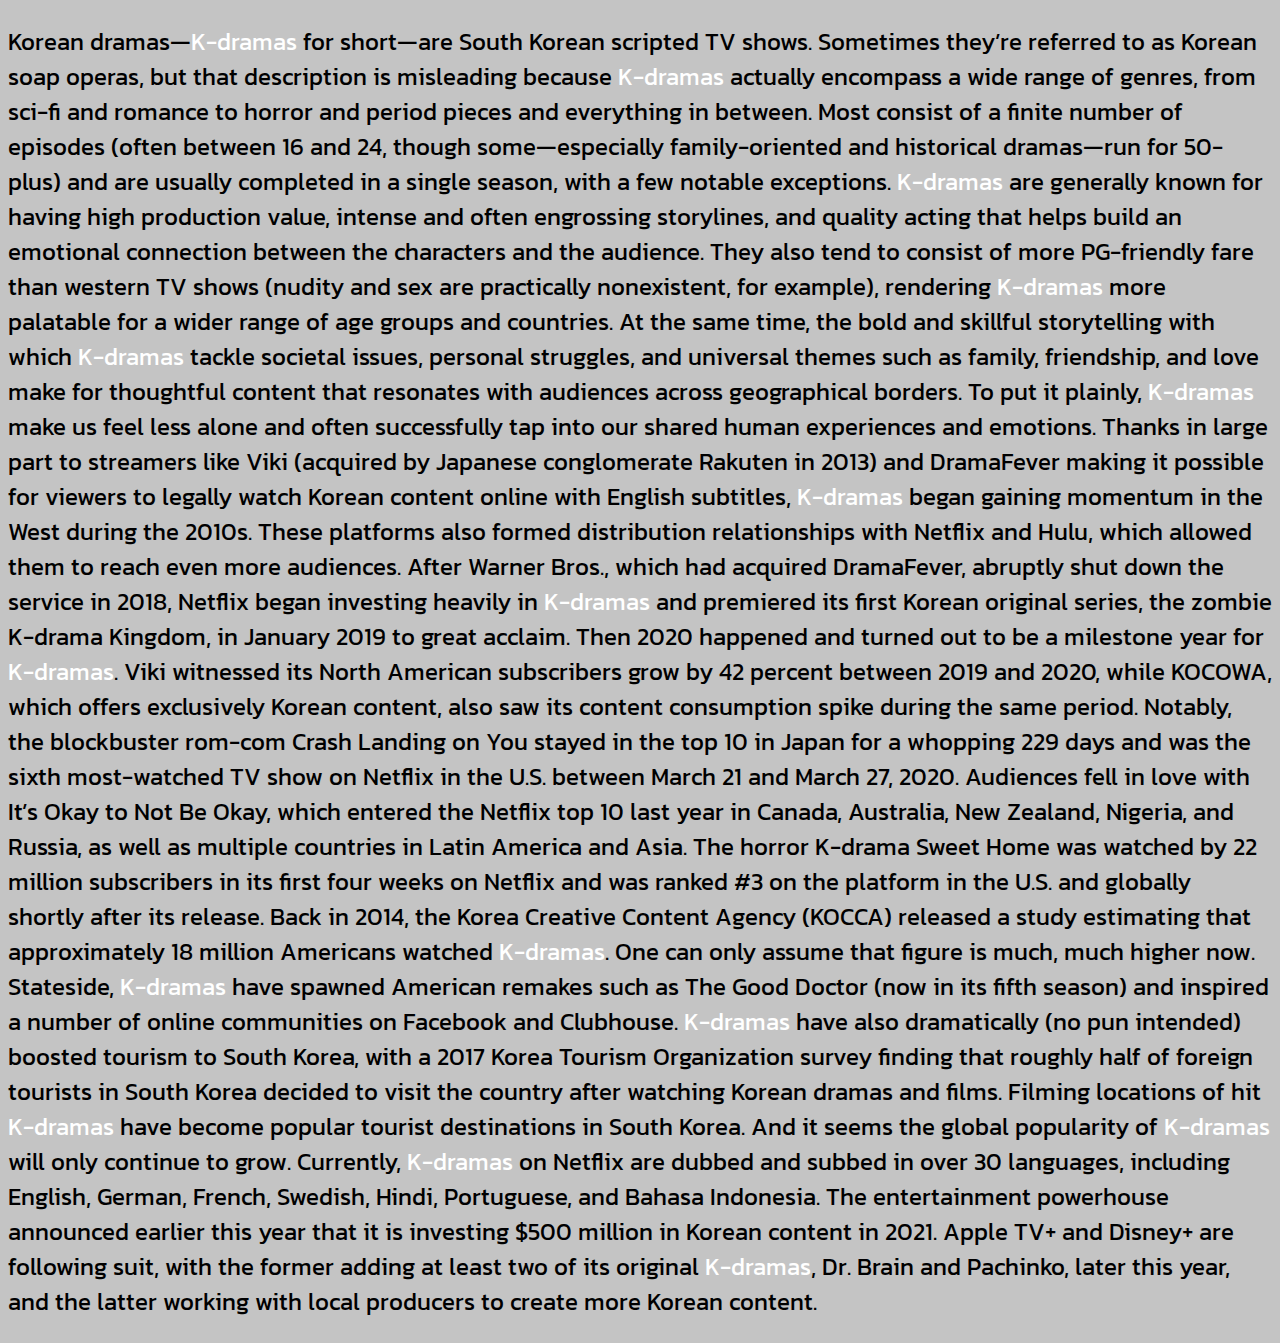
==== index.html @ 82282cb2 "Rename home.html to index.html" ====
<!DOCTYPE html>
<html>

<head>
	<title>Subculture</title>
	<meta charset="utf-8" />
	<meta name="viewport" content="width=device-width, initial-scale=1.0">
	<link rel="stylesheet" href="assets/css/home.css" type="text/css" />

	<link rel="preconnect" href="https://fonts.googleapis.com">
	<link rel="preconnect" href="https://fonts.gstatic.com" crossorigin>
	<link href="https://fonts.googleapis.com/css2?family=Kanit:wght@300&display=swap" rel="stylesheet">

</head>

<body>
<div>
<p class="description"> Korean dramas—K-dramas for short—are South Korean scripted TV shows. Sometimes they’re referred to as Korean soap operas, but that description is misleading because K-dramas actually encompass a wide range of genres, from sci-fi and romance to horror and period pieces and everything in between. Most consist of a finite number of episodes (often between 16 and 24, though some—especially family-oriented and historical dramas—run for 50-plus) and are usually completed in a single season, with a few notable exceptions. K-dramas are generally known for having high production value, intense and often engrossing storylines, and quality acting that helps build an emotional connection between the characters and the audience. They also tend to consist of more PG-friendly fare than western TV shows (nudity and sex are practically nonexistent, for example), rendering K-dramas more palatable for a wider range of age groups and countries. At the same time, the bold and skillful storytelling with which K-dramas tackle societal issues, personal struggles, and universal themes such as family, friendship, and love make for thoughtful content that resonates with audiences across geographical borders. To put it plainly, K-dramas make us feel less alone and often successfully tap into our shared human experiences and emotions. Thanks in large part to streamers like Viki (acquired by Japanese conglomerate Rakuten in 2013) and DramaFever making it possible for viewers to legally watch Korean content online with English subtitles, K-dramas began gaining momentum in the West during the 2010s. These platforms also formed distribution relationships with Netflix and Hulu, which allowed them to reach even more audiences. After Warner Bros., which had acquired DramaFever, abruptly shut down the service in 2018, Netflix began investing heavily in K-dramas and premiered its first Korean original series, the zombie K-drama Kingdom, in January 2019 to great acclaim. Then 2020 happened and turned out to be a milestone year for K-dramas. Viki witnessed its North American subscribers grow by 42 percent between 2019 and 2020, while KOCOWA, which offers exclusively Korean content, also saw its content consumption spike during the same period. Notably, the blockbuster rom-com Crash Landing on You stayed in the top 10 in Japan for a whopping 229 days and was the sixth most-watched TV show on Netflix in the U.S. between March 21 and March 27, 2020. Audiences fell in love with It’s Okay to Not Be Okay, which entered the Netflix top 10 last year in Canada, Australia, New Zealand, Nigeria, and Russia, as well as multiple countries in Latin America and Asia. The horror K-drama Sweet Home was watched by 22 million subscribers in its first four weeks on Netflix and was ranked #3 on the platform in the U.S. and globally shortly after its release. Back in 2014, the Korea Creative Content Agency (KOCCA) released a study estimating that approximately 18 million Americans watched K-dramas. One can only assume that figure is much, much higher now. Stateside, K-dramas have spawned American remakes such as The Good Doctor (now in its fifth season) and inspired a number of online communities on Facebook and Clubhouse. K-dramas have also dramatically (no pun intended) boosted tourism to South Korea, with a 2017 Korea Tourism Organization survey finding that roughly half of foreign tourists in South Korea decided to visit the country after watching Korean dramas and films. Filming locations of hit K-dramas have become popular tourist destinations in South Korea. And it seems the global popularity of K-dramas will only continue to grow. Currently, K-dramas on Netflix are dubbed and subbed in over 30 languages, including English, German, French, Swedish, Hindi, Portuguese, and Bahasa Indonesia. The entertainment powerhouse announced earlier this year that it is investing $500 million in Korean content in 2021. Apple TV+ and Disney+ are following suit, with the former adding at least two of its original K-dramas, Dr. Brain and Pachinko, later this year, and the latter working with local producers to create more Korean content.

<script>
document.body.innerHTML = document.body.innerHTML.replace(/K-dramas/g, '<a href="file:///Users/amrita.menon/Desktop/P2/test.html">K-dramas</a>');
</script>
</div>

</div>

</body>
</html>
---- assets/css/home.css ----
body {
  background-color: #c4c4c4;
}

.description{
  font-family: 'Kanit', sans-serif;
  font-size: 24px;
}

a:link {
  color: white;
  text-decoration: none;
}

a:visited{
  color: white;
  text-decoration: none;
}

a:hover {
  color: black;
  text-decoration: none;
}

a:active {
  color: black;
  text-decoration: none;
}
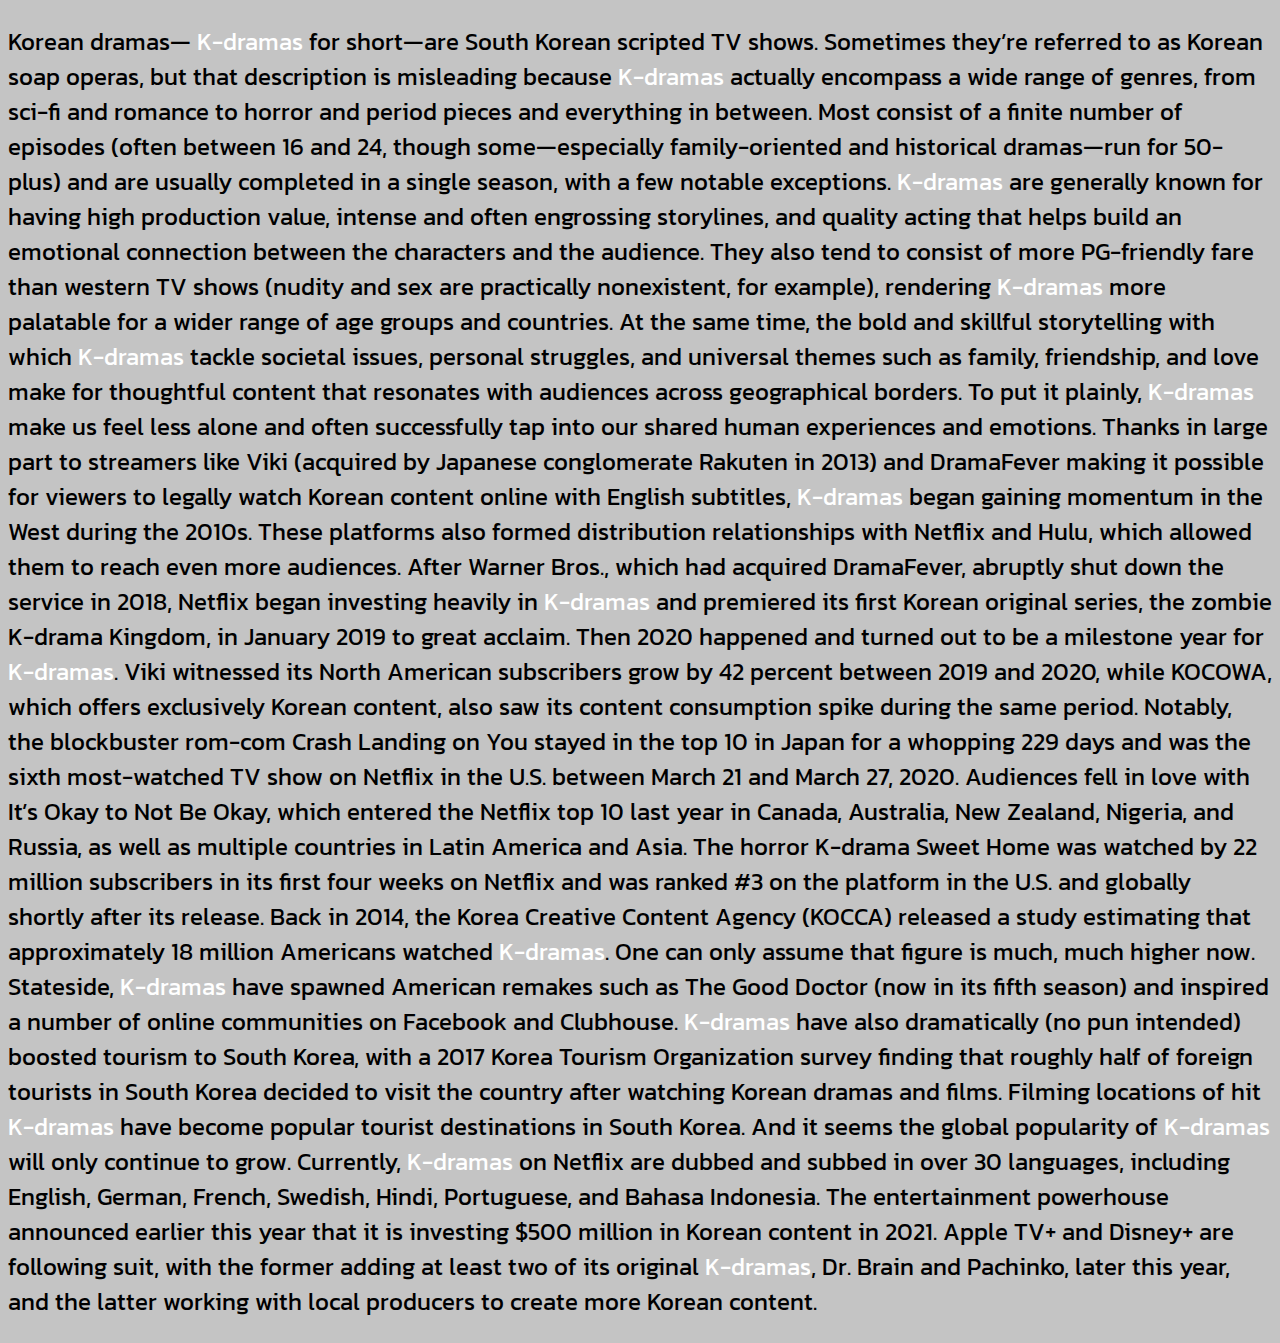
==== commit a7ce4e20: "Update index.html" ====
--- a/index.html
+++ b/index.html
@@ -15,7 +15,7 @@
 
 <body>
 <div>
-<p class="description"> Korean dramas—K-dramas for short—are South Korean scripted TV shows. Sometimes they’re referred to as Korean soap operas, but that description is misleading because K-dramas actually encompass a wide range of genres, from sci-fi and romance to horror and period pieces and everything in between. Most consist of a finite number of episodes (often between 16 and 24, though some—especially family-oriented and historical dramas—run for 50-plus) and are usually completed in a single season, with a few notable exceptions. K-dramas are generally known for having high production value, intense and often engrossing storylines, and quality acting that helps build an emotional connection between the characters and the audience. They also tend to consist of more PG-friendly fare than western TV shows (nudity and sex are practically nonexistent, for example), rendering K-dramas more palatable for a wider range of age groups and countries. At the same time, the bold and skillful storytelling with which K-dramas tackle societal issues, personal struggles, and universal themes such as family, friendship, and love make for thoughtful content that resonates with audiences across geographical borders. To put it plainly, K-dramas make us feel less alone and often successfully tap into our shared human experiences and emotions. Thanks in large part to streamers like Viki (acquired by Japanese conglomerate Rakuten in 2013) and DramaFever making it possible for viewers to legally watch Korean content online with English subtitles, K-dramas began gaining momentum in the West during the 2010s. These platforms also formed distribution relationships with Netflix and Hulu, which allowed them to reach even more audiences. After Warner Bros., which had acquired DramaFever, abruptly shut down the service in 2018, Netflix began investing heavily in K-dramas and premiered its first Korean original series, the zombie K-drama Kingdom, in January 2019 to great acclaim. Then 2020 happened and turned out to be a milestone year for K-dramas. Viki witnessed its North American subscribers grow by 42 percent between 2019 and 2020, while KOCOWA, which offers exclusively Korean content, also saw its content consumption spike during the same period. Notably, the blockbuster rom-com Crash Landing on You stayed in the top 10 in Japan for a whopping 229 days and was the sixth most-watched TV show on Netflix in the U.S. between March 21 and March 27, 2020. Audiences fell in love with It’s Okay to Not Be Okay, which entered the Netflix top 10 last year in Canada, Australia, New Zealand, Nigeria, and Russia, as well as multiple countries in Latin America and Asia. The horror K-drama Sweet Home was watched by 22 million subscribers in its first four weeks on Netflix and was ranked #3 on the platform in the U.S. and globally shortly after its release. Back in 2014, the Korea Creative Content Agency (KOCCA) released a study estimating that approximately 18 million Americans watched K-dramas. One can only assume that figure is much, much higher now. Stateside, K-dramas have spawned American remakes such as The Good Doctor (now in its fifth season) and inspired a number of online communities on Facebook and Clubhouse. K-dramas have also dramatically (no pun intended) boosted tourism to South Korea, with a 2017 Korea Tourism Organization survey finding that roughly half of foreign tourists in South Korea decided to visit the country after watching Korean dramas and films. Filming locations of hit K-dramas have become popular tourist destinations in South Korea. And it seems the global popularity of K-dramas will only continue to grow. Currently, K-dramas on Netflix are dubbed and subbed in over 30 languages, including English, German, French, Swedish, Hindi, Portuguese, and Bahasa Indonesia. The entertainment powerhouse announced earlier this year that it is investing $500 million in Korean content in 2021. Apple TV+ and Disney+ are following suit, with the former adding at least two of its original K-dramas, Dr. Brain and Pachinko, later this year, and the latter working with local producers to create more Korean content.
+<p class="description"> Korean dramas— <a href="file:///Users/amrita.menon/Desktop/P2/test.html">K-dramas</a> for short—are South Korean scripted TV shows. Sometimes they’re referred to as Korean soap operas, but that description is misleading because K-dramas actually encompass a wide range of genres, from sci-fi and romance to horror and period pieces and everything in between. Most consist of a finite number of episodes (often between 16 and 24, though some—especially family-oriented and historical dramas—run for 50-plus) and are usually completed in a single season, with a few notable exceptions. K-dramas are generally known for having high production value, intense and often engrossing storylines, and quality acting that helps build an emotional connection between the characters and the audience. They also tend to consist of more PG-friendly fare than western TV shows (nudity and sex are practically nonexistent, for example), rendering K-dramas more palatable for a wider range of age groups and countries. At the same time, the bold and skillful storytelling with which K-dramas tackle societal issues, personal struggles, and universal themes such as family, friendship, and love make for thoughtful content that resonates with audiences across geographical borders. To put it plainly, K-dramas make us feel less alone and often successfully tap into our shared human experiences and emotions. Thanks in large part to streamers like Viki (acquired by Japanese conglomerate Rakuten in 2013) and DramaFever making it possible for viewers to legally watch Korean content online with English subtitles, K-dramas began gaining momentum in the West during the 2010s. These platforms also formed distribution relationships with Netflix and Hulu, which allowed them to reach even more audiences. After Warner Bros., which had acquired DramaFever, abruptly shut down the service in 2018, Netflix began investing heavily in K-dramas and premiered its first Korean original series, the zombie K-drama Kingdom, in January 2019 to great acclaim. Then 2020 happened and turned out to be a milestone year for K-dramas. Viki witnessed its North American subscribers grow by 42 percent between 2019 and 2020, while KOCOWA, which offers exclusively Korean content, also saw its content consumption spike during the same period. Notably, the blockbuster rom-com Crash Landing on You stayed in the top 10 in Japan for a whopping 229 days and was the sixth most-watched TV show on Netflix in the U.S. between March 21 and March 27, 2020. Audiences fell in love with It’s Okay to Not Be Okay, which entered the Netflix top 10 last year in Canada, Australia, New Zealand, Nigeria, and Russia, as well as multiple countries in Latin America and Asia. The horror K-drama Sweet Home was watched by 22 million subscribers in its first four weeks on Netflix and was ranked #3 on the platform in the U.S. and globally shortly after its release. Back in 2014, the Korea Creative Content Agency (KOCCA) released a study estimating that approximately 18 million Americans watched K-dramas. One can only assume that figure is much, much higher now. Stateside, K-dramas have spawned American remakes such as The Good Doctor (now in its fifth season) and inspired a number of online communities on Facebook and Clubhouse. K-dramas have also dramatically (no pun intended) boosted tourism to South Korea, with a 2017 Korea Tourism Organization survey finding that roughly half of foreign tourists in South Korea decided to visit the country after watching Korean dramas and films. Filming locations of hit K-dramas have become popular tourist destinations in South Korea. And it seems the global popularity of K-dramas will only continue to grow. Currently, K-dramas on Netflix are dubbed and subbed in over 30 languages, including English, German, French, Swedish, Hindi, Portuguese, and Bahasa Indonesia. The entertainment powerhouse announced earlier this year that it is investing $500 million in Korean content in 2021. Apple TV+ and Disney+ are following suit, with the former adding at least two of its original K-dramas, Dr. Brain and Pachinko, later this year, and the latter working with local producers to create more Korean content.
 
 <script>
 document.body.innerHTML = document.body.innerHTML.replace(/K-dramas/g, '<a href="file:///Users/amrita.menon/Desktop/P2/test.html">K-dramas</a>');
